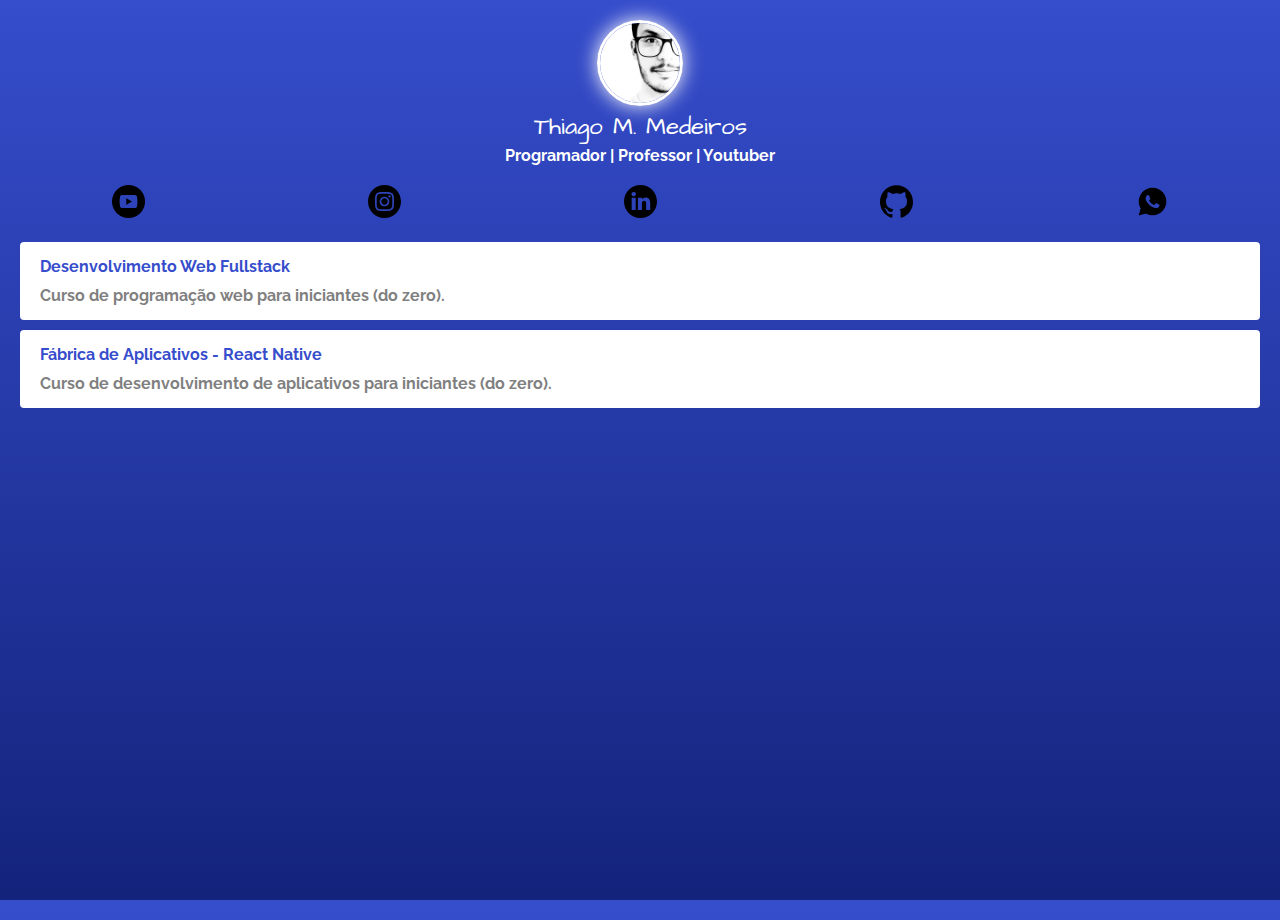
==== index.html @ fe6dbc15 "inicio projeto" ====
<!DOCTYPE html>
<html lang="pt">
<head>
    <meta charset="UTF-8">
    <meta http-equiv="X-UA-Compatible" content="IE=edge">
    <meta name="viewport" content="width=device-width, initial-scale=1.0">
    <title>Linktree</title>

    <link href="https://fonts.googleapis.com/css2?family=Architects+Daughter&family=Raleway&display=swap" rel="stylesheet">
    <link rel="stylesheet" href="css/style.css">
</head>
<body>
    
    <div class="profile">
        <img src="img/thiago.jpg" alt="Thiago" class="avatar">
        <h1>Thiago M. Medeiros</h1>   
        <h2>Programador | Professor | Youtuber</h2>
    </div>

    <ul class="social">
        <li>
            <a href="">
                <img src="img/youtube.png" alt="Youtube">
            </a>
        </li>
        <li>
            <a href="">
                <img src="img/insta.svg" alt="Instagram">
            </a>
        </li>
        <li>
            <a href="">
                <img src="img/linkedin.svg" alt="Linkedin">
            </a>
        </li>
        <li>
            <a href="">
                <img src="img/github.svg" alt="Github">
            </a>
        </li>
        <li>
            <a href="">
                <img src="img/whatsapp.png" alt="Whatsapp">
            </a>
        </li>
    </ul>

    <ul class="links-list">
        <li>
            <a href="">
                Desenvolvimento Web Fullstack
                <span> Curso de programação web para iniciantes (do zero).</span>
            </a>
        </li>
        <li>
            <a href="">
                Fábrica de Aplicativos - React Native
                <span>Curso de desenvolvimento de aplicativos para iniciantes (do zero).</span>
            </a>
        </li>
    </ul>

</body>
</html>
---- css/style.css ----
* {
    margin: 0;
    padding: 0;
}


html, body {
    height: 100%;
} 

body {
    font-family: 'Raleway', sans-serif;
    color: white;
    background: rgb(54,77,204);
    background: linear-gradient(180deg, rgba(54,77,204,1) 0%, rgba(19,35,124,1) 100%);
}

.avatar {
    width: 80px;
    border-radius: 50px;
    border: 3px solid white;
    box-shadow: 0 0 20px white;
}

h1 {
    font-family: 'Architects Daughter', cursive;
    font-weight: 100;
    font-size: 24px;
    margin-bottom: 2px;
}

h2 {
    font-size: 16px;
}

.profile {
    margin-top: 20px;
    text-align: center;
}

.social {
    display: flex;
    justify-content: space-around;
    list-style: none;
    margin: 20px 0;
}

.social img {
    width: 33px;
}


.links-list {
    list-style: none;
}

.links-list li {
    margin: 10px 20px;
}

.links-list li a {
    background: white;
    padding: 15px 20px;
    display: block;
    border-radius: 4px;
    text-decoration: none;
    color: rgb(54,77,204);
    font-weight: bold;
}

.links-list li a span {
    color: gray;
    display: block;
    margin-top: 10px;
}
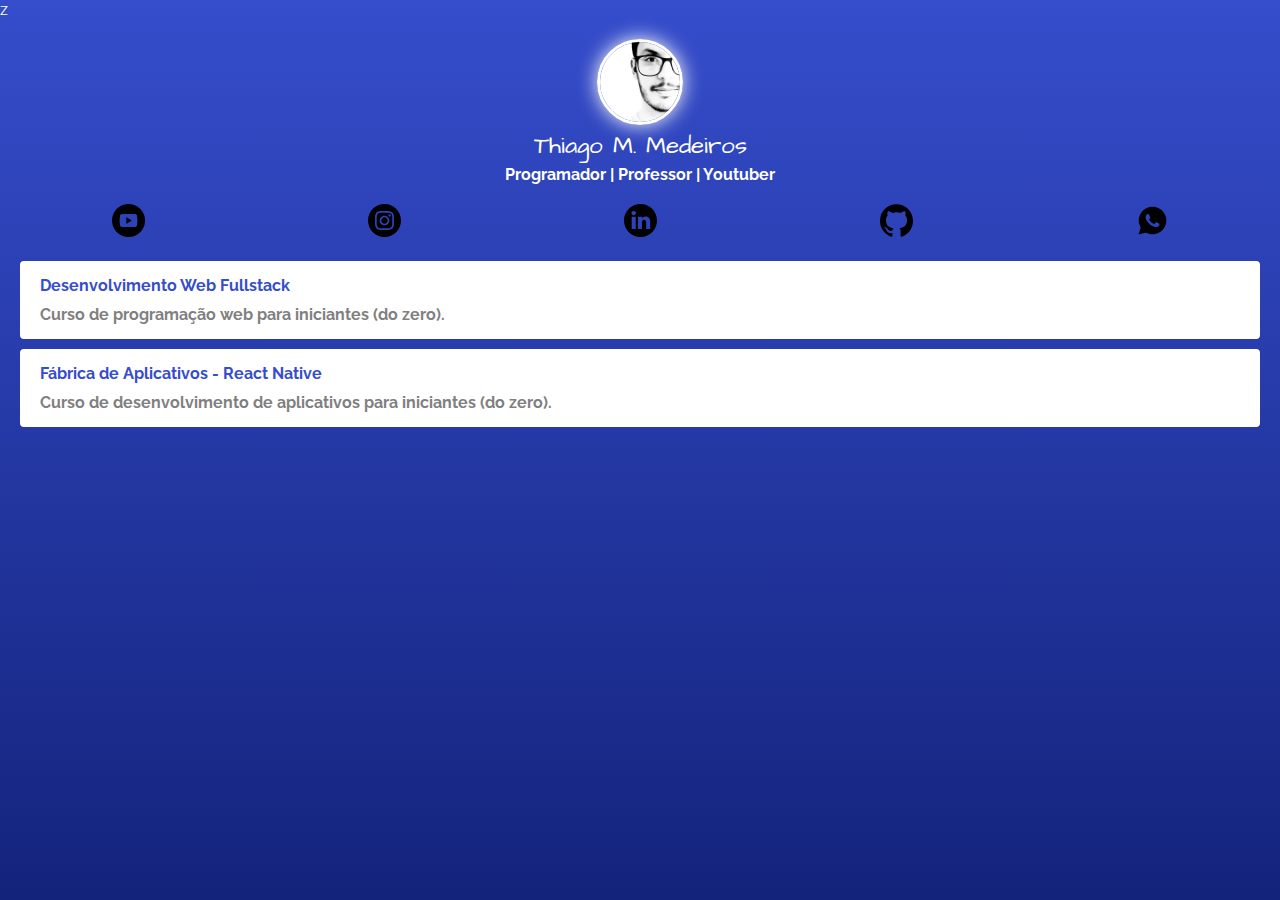
==== commit e6076bb5: "adcionando o google analytics" ====
--- a/index.html
+++ b/index.html
@@ -8,7 +8,17 @@
 
     <link href="https://fonts.googleapis.com/css2?family=Architects+Daughter&family=Raleway&display=swap" rel="stylesheet">
     <link rel="stylesheet" href="css/style.css">
-</head>
+
+    <!-- Global site tag (gtag.js) - Google Analytics -->
+    <script async src="https://www.googletagmanager.com/gtag/js?id=G-TNN34LRRQB"></script>
+    <script>
+    window.dataLayer = window.dataLayer || [];
+    function gtag(){dataLayer.push(arguments);}
+    gtag('js', new Date());
+
+    gtag('config', 'G-TNN34LRRQB');
+    </script>
+</head>z
 <body>
     
     <div class="profile">
